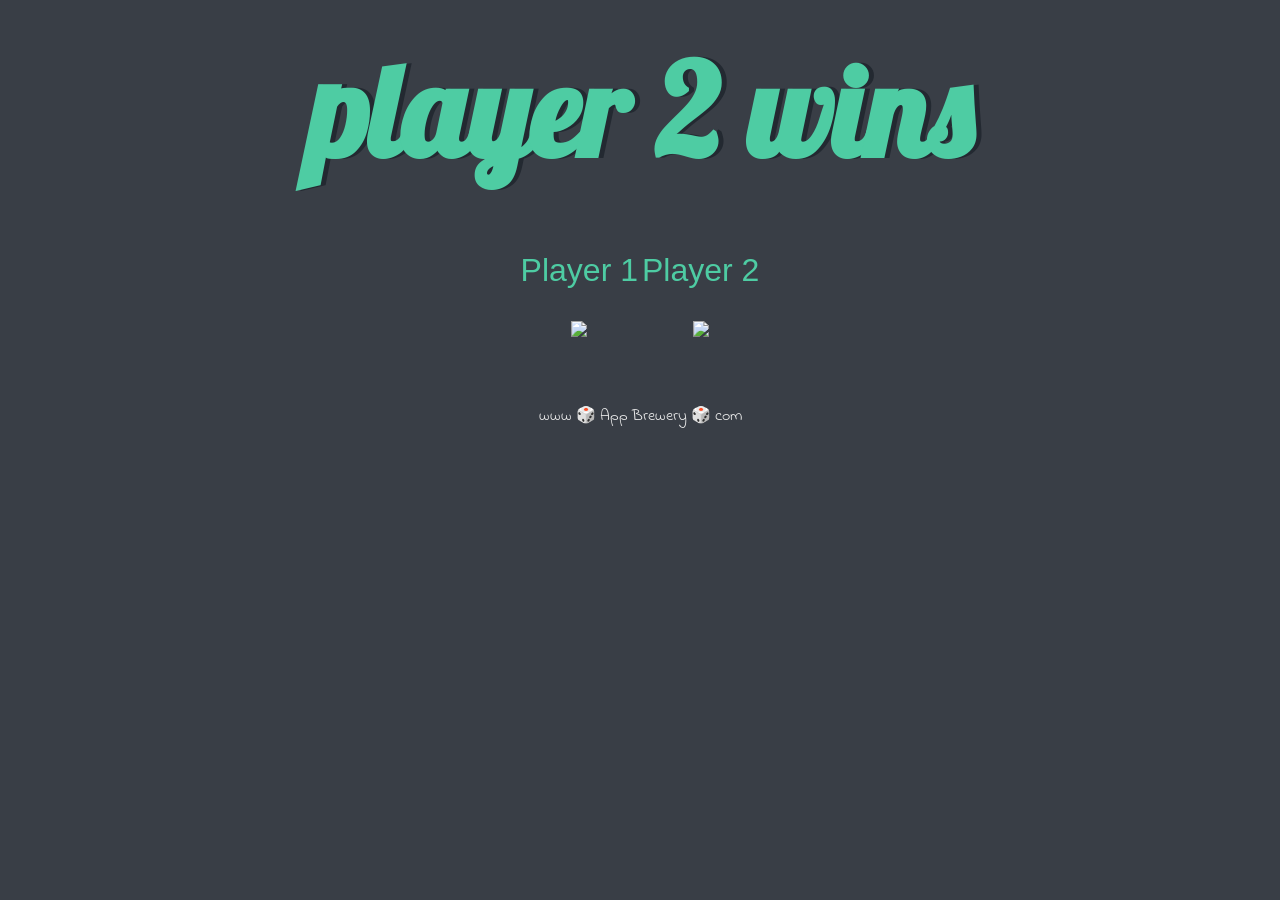
==== index.html @ 37a0cfe7 "Rename dicee.html to index.html" ====
<!DOCTYPE html>
<html lang="en" dir="ltr">
  <head>
    <meta charset="utf-8" />
    <title>Dicee</title>
    <link rel="stylesheet" href="styles.css" />
    <link
      href="https://fonts.googleapis.com/css?family=Indie+Flower|Lobster"
      rel="stylesheet"
    />
  </head>
  <body>
    <div class="container">
      <h1>Refresh Me</h1>

      <div class="dice">
        <p>Player 1</p>
        <img class="img1" src="./images/dice6.png" />
      </div>

      <div class="dice">
        <p>Player 2</p>
        <img class="img2" src=" ./images/dice3.png" />
      </div>
    </div>
<script src="index.js"></script>
    <footer>www 🎲 App Brewery 🎲 com</footer>
  </body>
</html>
---- styles.css ----
.container {
  width: 70%;
  margin: auto;
  text-align: center;
}

.dice {
  text-align: center;
  display: inline-block;

}

body {
  background-color: #393E46;
}

h1 {
  margin: 30px;
  font-family: 'Lobster', cursive;
  text-shadow: 5px 0 #232931;
  font-size: 8rem;
  color: #4ECCA3;
}

p {
  font-size: 2rem;
  color: #4ECCA3;
  font-family: 'Trebuchet MS', 'Lucida Sans Unicode', 'Lucida Grande', 'Lucida Sans', Arial, sans-serif;
}

img {
  width: 80%;
}

footer {
  margin-top: 5%;
  color: #EEEEEE;
  text-align: center;
  font-family: 'Indie Flower', cursive;
}
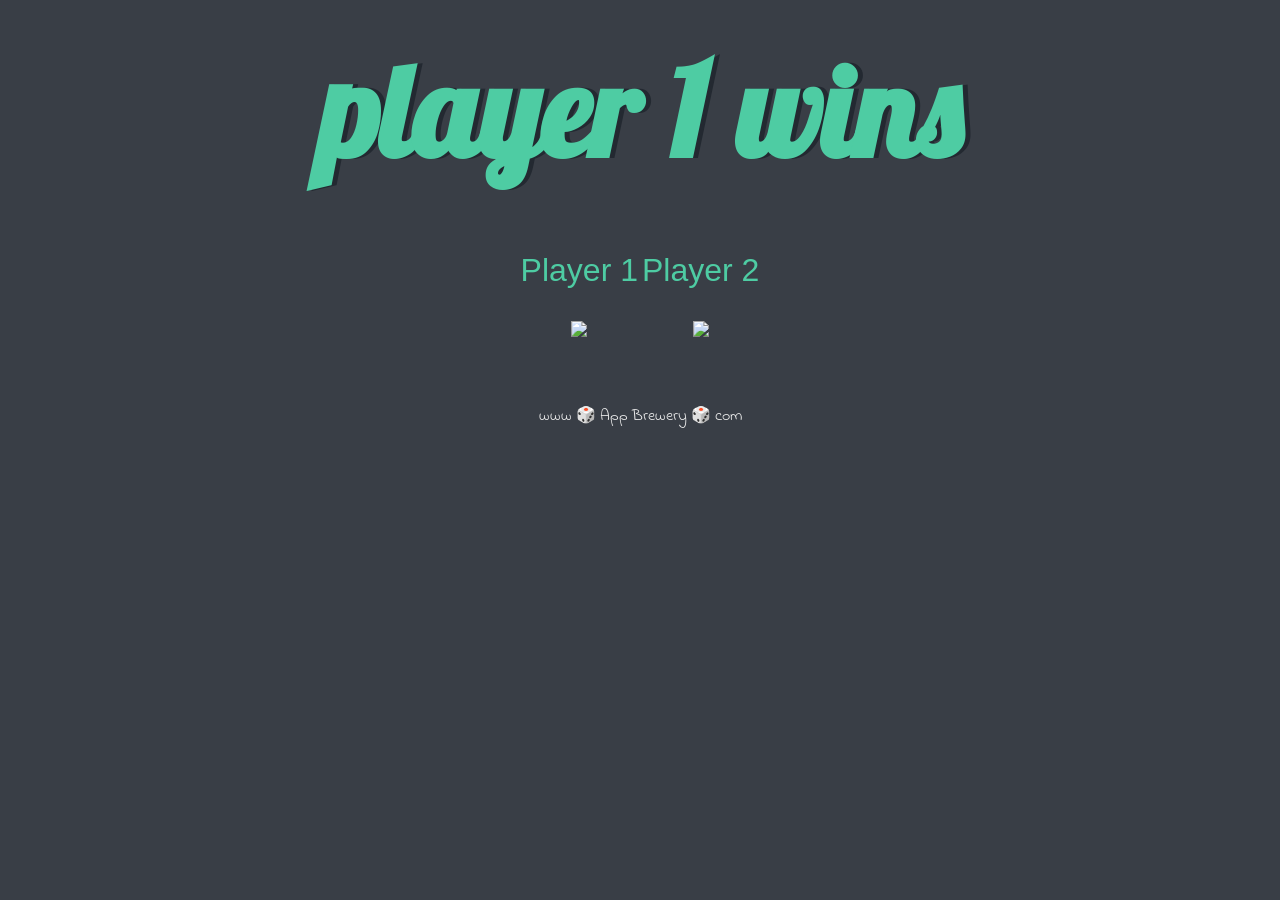
==== commit c43b9264: "Update index.html" ====
--- a/index.html
+++ b/index.html
@@ -15,12 +15,12 @@
 
       <div class="dice">
         <p>Player 1</p>
-        <img class="img1" src="./images/dice6.png" />
+        <img class="img1" src="dice6.png" />
       </div>
 
       <div class="dice">
         <p>Player 2</p>
-        <img class="img2" src=" ./images/dice3.png" />
+        <img class="img2" src="dice3.png" />
       </div>
     </div>
 <script src="index.js"></script>
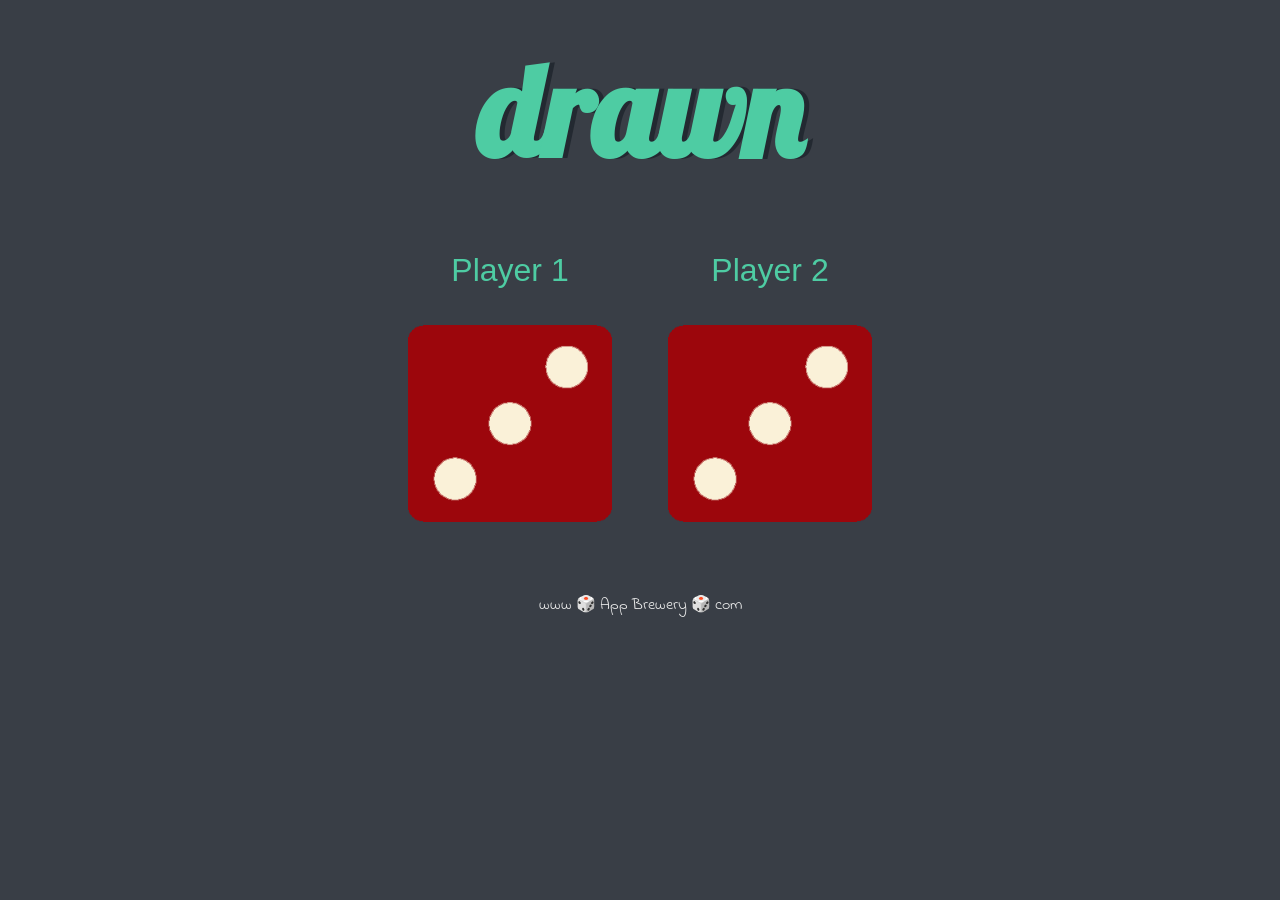
==== commit 439b8352: "Update index.html" ====
--- a/index.html
+++ b/index.html
@@ -23,7 +23,7 @@
         <img class="img2" src="dice3.png" />
       </div>
     </div>
-<script src="index.js"></script>
+<script src="game.js"></script>
     <footer>www 🎲 App Brewery 🎲 com</footer>
   </body>
 </html>
